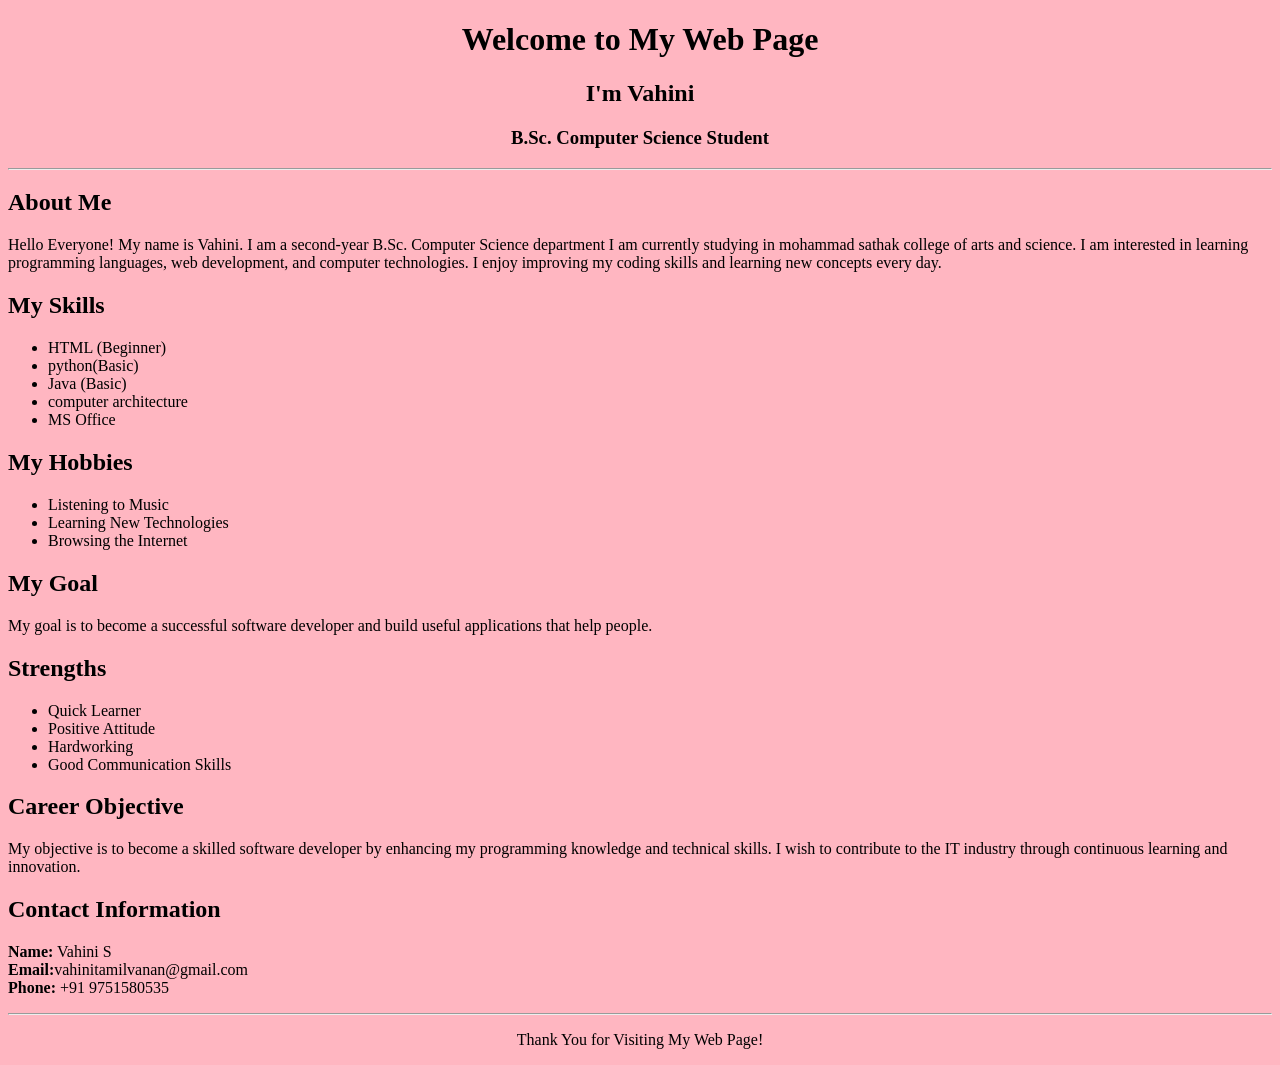
==== index.html @ 277ef4bb "Rename index.html.html to index.html" ====
<!DOCTYPE html>
<html>
<head>
    <title>My Personal Web Page</title>
</head>

<body bgcolor="lightpink">

    <center>
        <h1>Welcome to My Web Page</h1>
        <h2>I'm Vahini</h2>
        <h3>B.Sc. Computer Science Student</h3>
    </center>

    <hr>

    <h2>About Me</h2>
    <p>
        Hello Everyone! My name is Vahini.
		I am a second-year B.Sc. Computer Science department 
		I am currently studying in mohammad sathak college of arts and science.
		I am interested in learning programming languages, web
        development, and computer technologies. I enjoy improving my coding
        skills and learning new concepts every day.
    </p>

    <h2>My Skills</h2>
    <ul>
        <li>HTML (Beginner)</li>
        <li>python(Basic)</li>
        <li>Java (Basic)</li>
        <li>computer architecture</li>
        <li>MS Office</li>
    </ul>

    <h2>My Hobbies</h2>
    <ul>
        <li>Listening to Music</li>
        <li>Learning New Technologies</li>
        <li>Browsing the Internet</li>
    </ul>

    <h2>My Goal</h2>
    <p>
        My goal is to become a successful software developer and build useful
        applications that help people.
    </p>
<h2>Strengths</h2>
<ul>
    <li>Quick Learner</li>
    <li>Positive Attitude</li>
    <li>Hardworking</li>
    <li>Good Communication Skills</li>
</ul>

<h2>Career Objective</h2>
<p>
My objective is to become a skilled software developer by enhancing my
programming knowledge and technical skills. I wish to contribute to the
IT industry through continuous learning and innovation.
</p>

     <h2>Contact Information</h2>
<p>
     <b>Name:</b> Vahini S<br>
     <b>Email:</b>vahinitamilvanan@gmail.com<br>
     <b>Phone:</b> +91 9751580535
</p>
    <hr>

    <center>
        <p>Thank You for Visiting My Web Page!</p>
    </center>

</body>
</html>
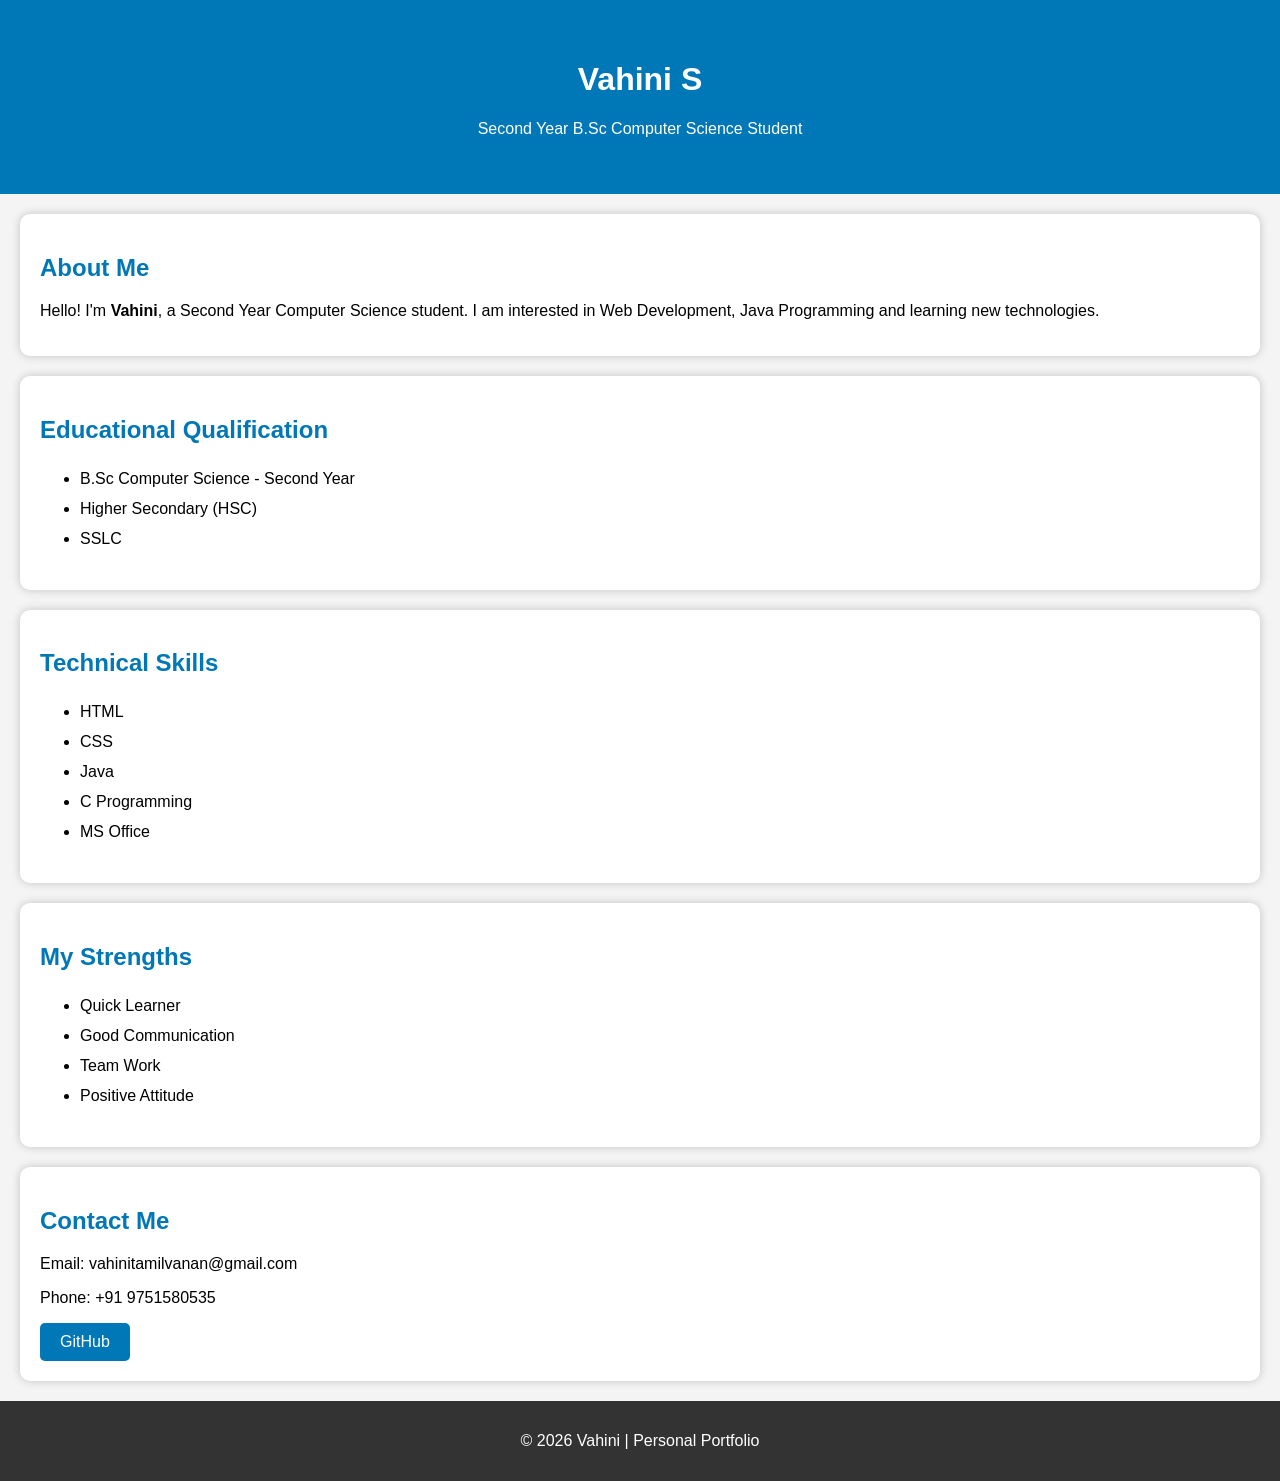
==== commit 0efd66ae: "Update index.html" ====
--- a/index.html
+++ b/index.html
@@ -1,76 +1,113 @@
 <!DOCTYPE html>
 <html>
 <head>
-    <title>My Personal Web Page</title>
+<meta charset="UTF-8">
+<meta name="viewport" content="width=device-width, initial-scale=1.0">
+<title>Vahini | Portfolio</title>
+
+<style>
+body{
+    margin:0;
+    font-family:Arial,sans-serif;
+    background:#f4f4f4;
+}
+
+header{
+    background:#0077b6;
+    color:white;
+    text-align:center;
+    padding:40px;
+}
+
+section{
+    background:white;
+    margin:20px;
+    padding:20px;
+    border-radius:10px;
+    box-shadow:0 0 10px rgba(0,0,0,0.2);
+}
+
+h2{
+    color:#0077b6;
+}
+
+ul{
+    line-height:30px;
+}
+
+.btn{
+    display:inline-block;
+    background:#0077b6;
+    color:white;
+    padding:10px 20px;
+    text-decoration:none;
+    border-radius:5px;
+}
+
+footer{
+    background:#333;
+    color:white;
+    text-align:center;
+    padding:15px;
+    margin-top:20px;
+}
+</style>
+
 </head>
 
-<body bgcolor="lightpink">
+<body>
 
-    <center>
-        <h1>Welcome to My Web Page</h1>
-        <h2>I'm Vahini</h2>
-        <h3>B.Sc. Computer Science Student</h3>
-    </center>
+<header>
+<h1>Vahini S</h1>
+<p>Second Year B.Sc Computer Science Student</p>
+</header>
 
-    <hr>
+<section>
+<h2>About Me</h2>
+<p>Hello! I'm <b>Vahini</b>, a Second Year Computer Science student. I am interested in Web Development, Java Programming and learning new technologies.</p>
+</section>
 
-    <h2>About Me</h2>
-    <p>
-        Hello Everyone! My name is Vahini.
-		I am a second-year B.Sc. Computer Science department 
-		I am currently studying in mohammad sathak college of arts and science.
-		I am interested in learning programming languages, web
-        development, and computer technologies. I enjoy improving my coding
-        skills and learning new concepts every day.
-    </p>
+<section>
+<h2>Educational Qualification</h2>
+<ul>
+<li>B.Sc Computer Science - Second Year</li>
+<li>Higher Secondary (HSC)</li>
+<li>SSLC</li>
+</ul>
+</section>
 
-    <h2>My Skills</h2>
-    <ul>
-        <li>HTML (Beginner)</li>
-        <li>python(Basic)</li>
-        <li>Java (Basic)</li>
-        <li>computer architecture</li>
-        <li>MS Office</li>
-    </ul>
+<section>
+<h2>Technical Skills</h2>
+<ul>
+<li>HTML</li>
+<li>CSS</li>
+<li>Java</li>
+<li>C Programming</li>
+<li>MS Office</li>
+</ul>
+</section>
 
-    <h2>My Hobbies</h2>
-    <ul>
-        <li>Listening to Music</li>
-        <li>Learning New Technologies</li>
-        <li>Browsing the Internet</li>
-    </ul>
+<section>
+<h2>My Strengths</h2>
+<ul>
+<li>Quick Learner</li>
+<li>Good Communication</li>
+<li>Team Work</li>
+<li>Positive Attitude</li>
+</ul>
+</section>
 
-    <h2>My Goal</h2>
-    <p>
-        My goal is to become a successful software developer and build useful
-        applications that help people.
-    </p>
-<h2>Strengths</h2>
-<ul>
-    <li>Quick Learner</li>
-    <li>Positive Attitude</li>
-    <li>Hardworking</li>
-    <li>Good Communication Skills</li>
-</ul>
+<section>
+<h2>Contact Me</h2>
+<p>Email: vahinitamilvanan@gmail.com</p>
+<p>Phone: +91 9751580535</p>
 
-<h2>Career Objective</h2>
-<p>
-My objective is to become a skilled software developer by enhancing my
-programming knowledge and technical skills. I wish to contribute to the
-IT industry through continuous learning and innovation.
-</p>
+<a class="btn" href="https://github.com/">GitHub</a>
+</section>
 
-     <h2>Contact Information</h2>
-<p>
-     <b>Name:</b> Vahini S<br>
-     <b>Email:</b>vahinitamilvanan@gmail.com<br>
-     <b>Phone:</b> +91 9751580535
-</p>
-    <hr>
-
-    <center>
-        <p>Thank You for Visiting My Web Page!</p>
-    </center>
+<footer>
+<p>© 2026 Vahini | Personal Portfolio</p>
+</footer>
 
 </body>
 </html>
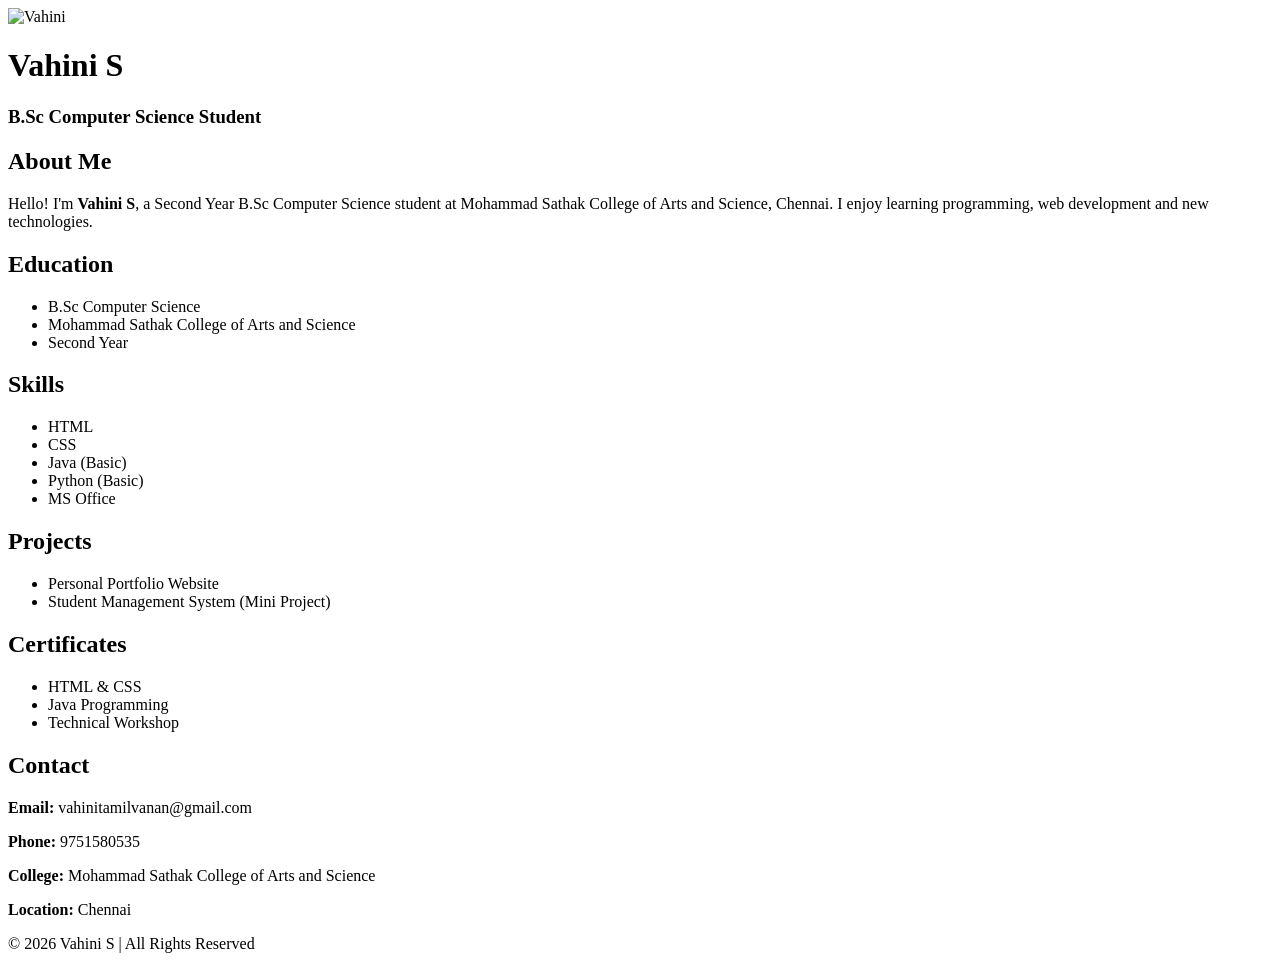
==== commit fe253d69: "Update index.html" ====
--- a/index.html
+++ b/index.html
@@ -1,112 +1,81 @@
 <!DOCTYPE html>
-<html>
+<html lang="en">
 <head>
 <meta charset="UTF-8">
 <meta name="viewport" content="width=device-width, initial-scale=1.0">
-<title>Vahini | Portfolio</title>
-
-<style>
-body{
-    margin:0;
-    font-family:Arial,sans-serif;
-    background:#f4f4f4;
-}
-
-header{
-    background:#0077b6;
-    color:white;
-    text-align:center;
-    padding:40px;
-}
-
-section{
-    background:white;
-    margin:20px;
-    padding:20px;
-    border-radius:10px;
-    box-shadow:0 0 10px rgba(0,0,0,0.2);
-}
-
-h2{
-    color:#0077b6;
-}
-
-ul{
-    line-height:30px;
-}
-
-.btn{
-    display:inline-block;
-    background:#0077b6;
-    color:white;
-    padding:10px 20px;
-    text-decoration:none;
-    border-radius:5px;
-}
-
-footer{
-    background:#333;
-    color:white;
-    text-align:center;
-    padding:15px;
-    margin-top:20px;
-}
-</style>
-
+<title>Vahini S | Portfolio</title>
+<link rel="stylesheet" href="style.css">
 </head>
 
 <body>
 
 <header>
-<h1>Vahini S</h1>
-<p>Second Year B.Sc Computer Science Student</p>
+    <img src="photo.jpg" alt="Vahini">
+    <h1>Vahini S</h1>
+    <h3>B.Sc Computer Science Student</h3>
 </header>
 
 <section>
 <h2>About Me</h2>
-<p>Hello! I'm <b>Vahini</b>, a Second Year Computer Science student. I am interested in Web Development, Java Programming and learning new technologies.</p>
+<p>
+Hello! I'm <b>Vahini S</b>, a Second Year B.Sc Computer Science student at
+Mohammad Sathak College of Arts and Science, Chennai.
+I enjoy learning programming, web development and new technologies.
+</p>
 </section>
 
 <section>
-<h2>Educational Qualification</h2>
+<h2>Education</h2>
 <ul>
-<li>B.Sc Computer Science - Second Year</li>
-<li>Higher Secondary (HSC)</li>
-<li>SSLC</li>
+<li>B.Sc Computer Science</li>
+<li>Mohammad Sathak College of Arts and Science</li>
+<li>Second Year</li>
 </ul>
 </section>
 
 <section>
-<h2>Technical Skills</h2>
+<h2>Skills</h2>
 <ul>
 <li>HTML</li>
 <li>CSS</li>
-<li>Java</li>
-<li>C Programming</li>
+<li>Java (Basic)</li>
+<li>Python (Basic)</li>
 <li>MS Office</li>
 </ul>
 </section>
 
 <section>
-<h2>My Strengths</h2>
+<h2>Projects</h2>
 <ul>
-<li>Quick Learner</li>
-<li>Good Communication</li>
-<li>Team Work</li>
-<li>Positive Attitude</li>
+<li>Personal Portfolio Website</li>
+<li>Student Management System (Mini Project)</li>
 </ul>
 </section>
 
 <section>
-<h2>Contact Me</h2>
-<p>Email: vahinitamilvanan@gmail.com</p>
-<p>Phone: +91 9751580535</p>
+<h2>Certificates</h2>
+<ul>
+<li>HTML & CSS</li>
+<li>Java Programming</li>
+<li>Technical Workshop</li>
+</ul>
+</section>
 
-<a class="btn" href="https://github.com/">GitHub</a>
+<section>
+<h2>Contact</h2>
+
+<p><b>Email:</b> vahinitamilvanan@gmail.com</p>
+
+<p><b>Phone:</b> 9751580535</p>
+
+<p><b>College:</b> Mohammad Sathak College of Arts and Science</p>
+
+<p><b>Location:</b> Chennai</p>
+
 </section>
 
 <footer>
-<p>© 2026 Vahini | Personal Portfolio</p>
+© 2026 Vahini S | All Rights Reserved
 </footer>
 
 </body>
